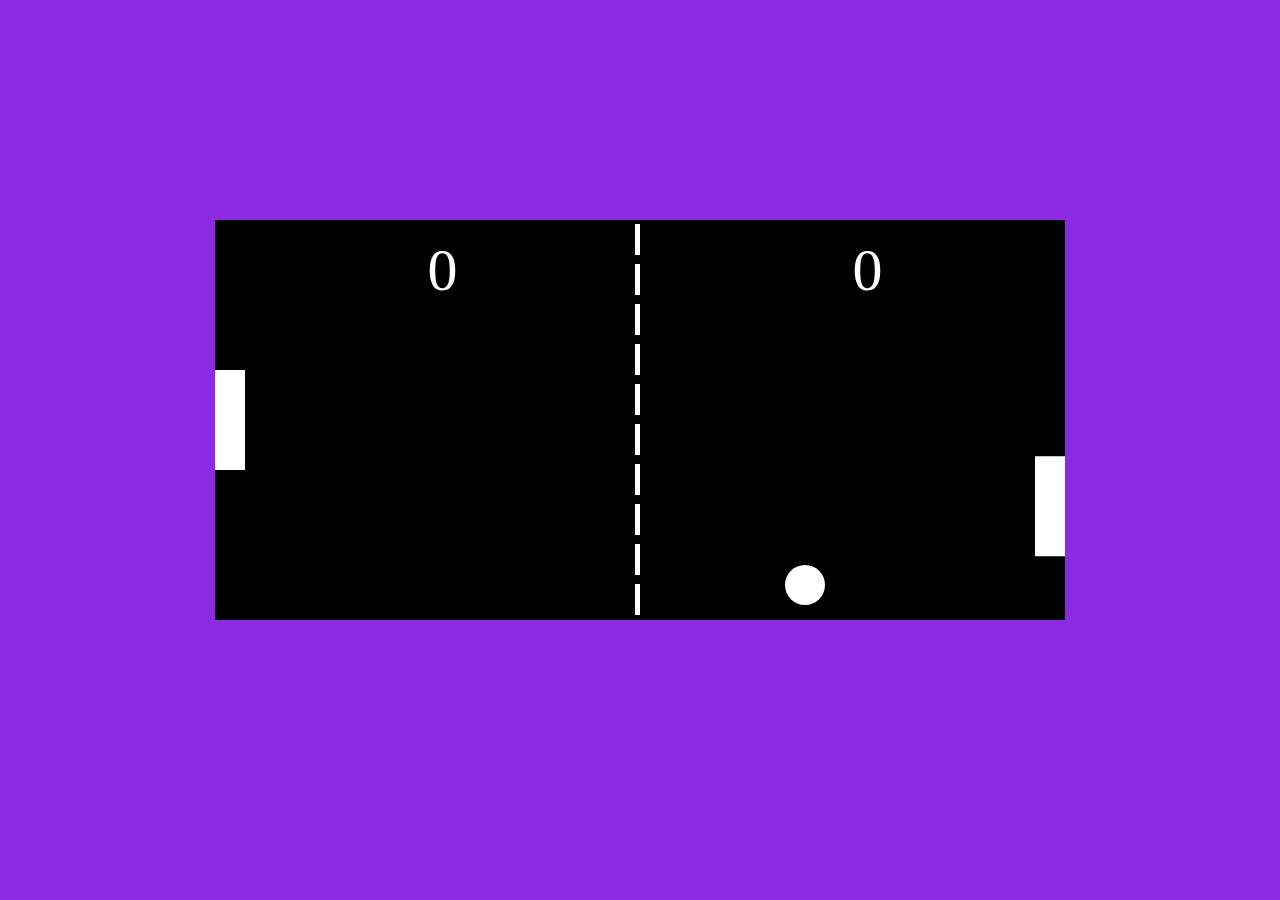
==== index.html @ e3d5e085 "Added the Game area" ====
<!DOCTYPE html>
<html lang="en">
<head>
    <meta charset="UTF-8">
    <meta name="viewport" content="width=device-width, initial-scale=1.0">
    <title>Ping Pong</title>
    <link rel="stylesheet" href="style.css" type="text/css">
</head>
<body>
    <div>
<canvas id="game" ></canvas></div>
<script src="script.js"></script>    
</body>
</html>
---- style.css ----
*{
    margin: 0;
    padding: 0;
    font-size: 14px;

}
body{
    display: flex;
    justify-content: center;
    align-items: center;
    transition: all 0.5s ease;
    background-color: blueviolet;
    margin-top: 220px;
}
canvas{
    background-color: black;
}
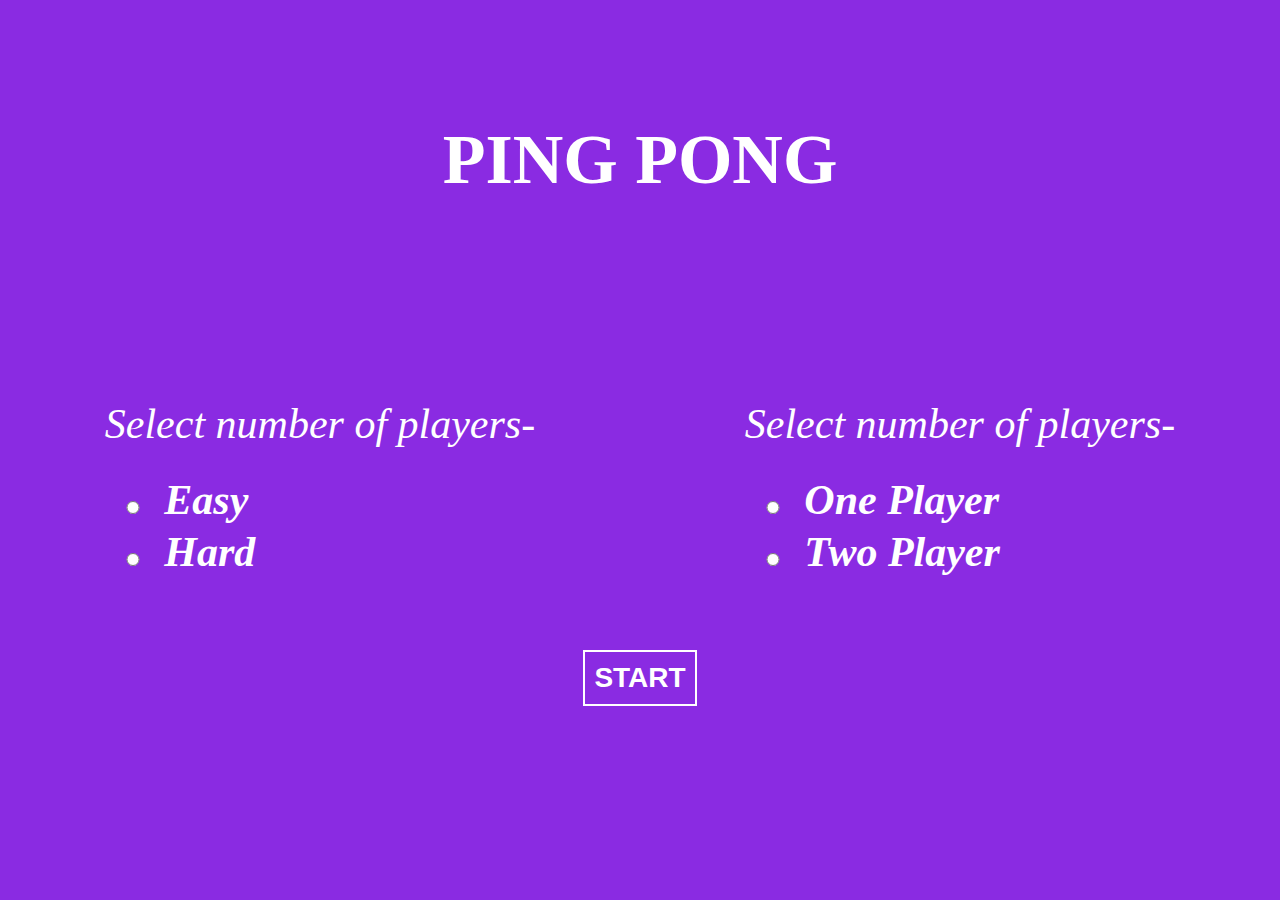
==== commit c1efef3d: "Rename game.html to index.html" ====
--- a/index.html
+++ b/index.html
@@ -1,14 +1,52 @@
-<!DOCTYPE html>
-<html lang="en">
-<head>
-    <meta charset="UTF-8">
-    <meta name="viewport" content="width=device-width, initial-scale=1.0">
-    <title>Ping Pong</title>
-    <link rel="stylesheet" href="style.css" type="text/css">
-</head>
-<body>
-    <div>
-<canvas id="game" ></canvas></div>
-<script src="script.js"></script>    
-</body>
-</html>+<!DOCTYPE html>
+<html lang="en">
+
+<head>
+    <meta charset="UTF-8">
+    <meta name="viewport" content="width=device-width, initial-scale=1.0">
+    <title>Ping Pong</title>
+    <link rel="stylesheet" href="style.css" type="text/css">
+</head>
+
+<body id="body">
+    <audio id="padle">
+        <source src="p.mp3">
+    </audio>
+    <audio id="strike">
+        <source src="preview.mp3">
+    </audio>
+    <audio id="point">
+        <source src="po.mp3">
+    </audio>
+    <audio id="boo">
+        <source src="boo.mp3">
+    </audio>
+    <audio id="clap" preload="auto">
+        <source src="clap(mp3cut.net).mp3" >
+    </audio>
+    <h1>PING PONG</h1>
+    <div id="numb">
+        <div>
+            <div class="text">Select number of players-</div>
+            <input type="radio" id="male" name="level" value="easy">
+            <label class="text" for="male">Easy</label><br>
+            <input type="radio" id="female" name="level" value="hard">
+            <label  class="text" for="female">Hard</label><br>
+        </div>
+    <div>
+        <div class="text">Select number of players-</div>
+        <input type="radio" id="male" name="par" value="one">
+        <label class="text" for="mal">One Player</label><br>
+        <input type="radio" id="female" name="par" value="two">
+        <label  class="text" for="femal">Two Player</label><br>
+    </div>
+</div>
+    <div>
+        <button >START</button>
+   
+    <canvas id="game"></canvas></div>
+    <button id="exit" style="align-content: center;width: 7rem;display: none;" >EXIT</button>
+    <script src="script.js"></script>
+</body>
+
+</html>
--- a/style.css
+++ b/style.css
@@ -6,12 +6,62 @@
 }
 body{
     display: flex;
+    flex-direction: column;
     justify-content: center;
     align-items: center;
     transition: all 0.5s ease;
     background-color: blueviolet;
-    margin-top: 220px;
+    margin-top: 120px;
 }
 canvas{
+    margin-top: 8rem;
     background-color: black;
+    display: none;
+}
+
+input{
+    color: white;
+    font-weight: bold;
+    font-family: 'Franklin Gothic Medium', 'Arial Narrow', Arial, sans-serif;
+    background:transparent;
+    border: none;
+    width: 2rem;
+    margin: 1rem;
+}
+#numb{
+    display: flex;
+    justify-content: space-around;
+    margin-top: 200px;
+    width: 100%;
+
+}
+label{
+    font-weight: bold;
+}
+
+h1{
+font-size: 5rem;
+color: white;
+}
+.text{
+    color: white;
+    font-size: 3rem;
+    font-style: italic;
+    margin-bottom: 2rem;
+    text-align: center;
+
+}
+button{
+    color: white;
+    font-weight: bold;
+    font-family: 'Franklin Gothic Medium', 'Arial Narrow', Arial, sans-serif;
+    background:transparent;
+    border: none;
+    font-size: 2rem;
+    margin: 1rem;
+    margin-top: 5rem;
+    padding: 0.7rem;
+    border: 2px solid white;
+    box-shadow:10px black;
+}
 }